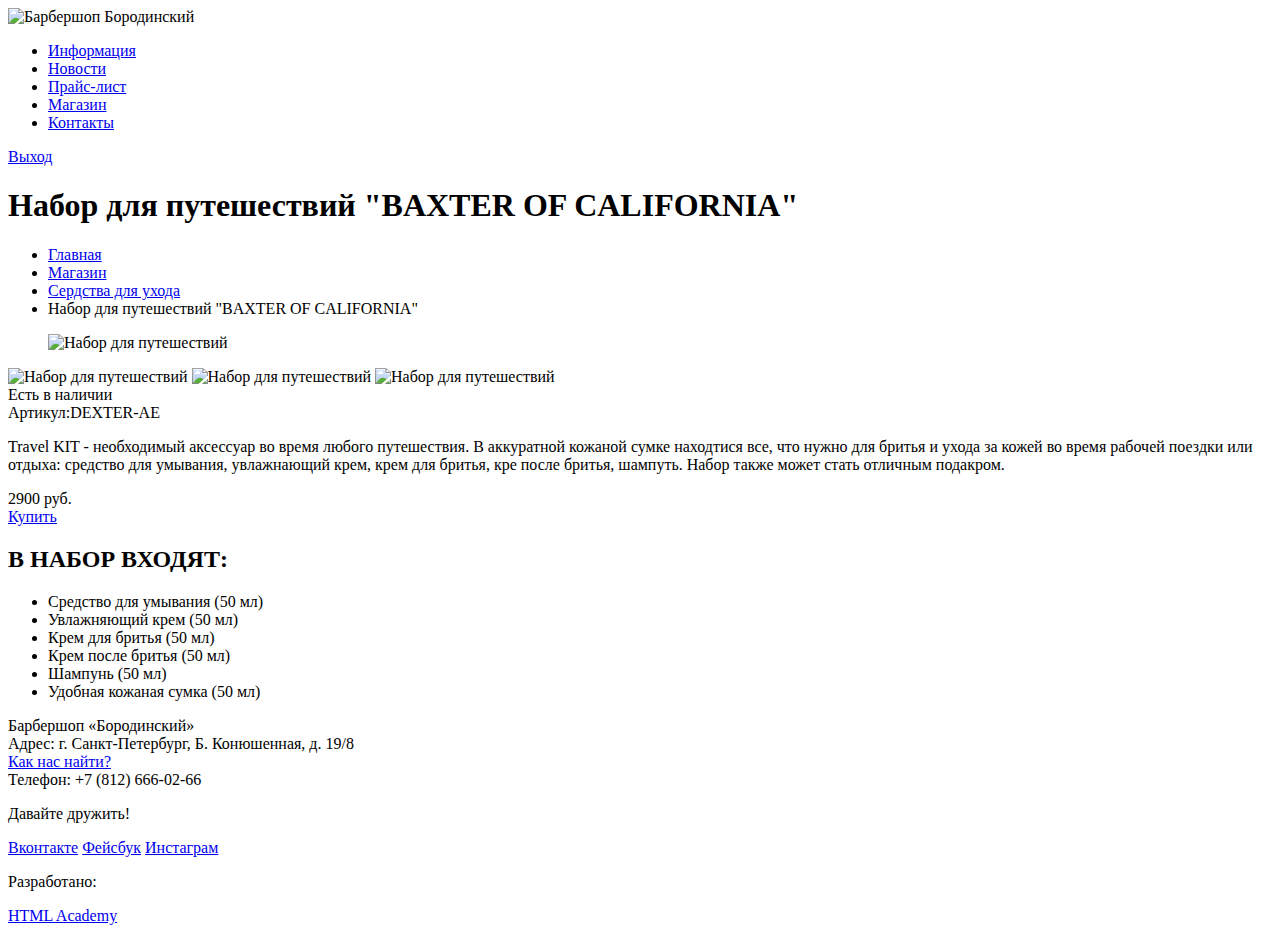
==== catalog-item.html @ f9543cda "add - Созданы html для Каталога товаров и для Карточки продукта." ====
<!DOCTYPE HTML>
<html lang="ru">
  <head>
    <meta charset="utf-8">
    <title>Барбершоп "Бородинский"</title>
  </head>
  <body>
    <header class="main-header">
      <div class="container">
        <img src="img/logo.png" width="200" height="50" alt="Барбершоп Бородинский">
        <nav class="main-navigation">
          <ul>
            <li><a href="#">Информация</a></li>
            <li><a href="#">Новости</a></li>
            <li><a href="#">Прайс-лист</a></li>
            <li><a href="#">Магазин</a></li>
            <li><a href="#">Контакты</a></li>
          </ul>
        </nav>
        <div class="user-block">
          <a href="#">Выход</a>
        </div>
      </div>
    </header>
    <main class="container">
      <div class="header-container">
        <h1>Набор для путешествий "BAXTER OF CALIFORNIA"</h1>
        <ul class="breadcrumbs">
          <li><a href="#">Главная</a></li>
          <li><a href="#">Магазин</a></li>
          <li><a href="#">Сердства для ухода</a></li>
          <li class="active">Набор для путешествий "BAXTER OF CALIFORNIA"</li>
        </ul>
      </div>
      <div class="product-item gallery">
        <figure class="gallery-content">
          <img src="img/photo-1.png" width="400" height="450" alt="Набор для путешествий">
        </figure>
        <div class="preview gallery">
          <img src="img/photo-2.png" width="150" height="150" alt="Набор для путешествий">
          <img src="img/photo-3.png" width="150" height="150" alt="Набор для путешествий">
          <img src="img/photo-4.png" width="150" height="150" alt="Набор для путешествий">
        </div>
      </div>
      <div class="product-item description">
        <div class="service-infofmation">
          <div class="in-stock">Есть в наличии</div>
          <div class="articul">Артикул:DEXTER-AE</div>
        </div>
        <p class="full-description">
          Travel KIT - необходимый аксессуар во время любого путешествия. В аккуратной кожаной сумке находтися все, что нужно для бритья и ухода за кожей во время рабочей поездки или отдыха: средство для умывания, увлажнающий крем, крем для бритья, кре после бритья, шампуть. Набор также может стать отличным подакром.
        </p>
        <div class="price">
          <div class="price">2900 руб.</div>
          <a href="#1">Купить</a>
        </div>
        <div class="contens">
          <h2>В НАБОР ВХОДЯТ:</h2>
          <ul>
            <li>Средство для умывания (50 мл)</li>
            <li>Увлажняющий крем (50 мл)</li>
            <li>Крем для бритья (50 мл)</li>
            <li>Крем после бритья (50 мл)</li>
            <li>Шампунь (50 мл)</li>
            <li>Удобная кожаная сумка (50 мл)</li>
          </ul>
        </div>
      </div>
    </main>
    <footer class="main-footer">
      <div class="container">
        <section class="footer-contacts">
          Барбершоп «Бородинский»<br>
          Адрес: г. Санкт-Петербург, Б. Конюшенная, д. 19/8<br>
          <a href="#">Как нас найти?</a><br>
          Телефон: +7 (812) 666-02-66
        </section>
        <section class="footer-social">
          <p>Давайте дружить!</p>
          <a class="social-btn social-btn-vk" href="#">Вконтакте</a>
          <a class="social-btn social-btn-fb" href="#">Фейсбук</a>
          <a class="social-btn social-btn-inst" href="#">Инстаграм</a>
        </section>
        <section class="footer-copyright">
          <p>Разработано:</p>
          <a class="btn" href="https://htmlacademy.ru">HTML Academy</a>
        </section>
      </div>
    </footer>
  </body>
</html>
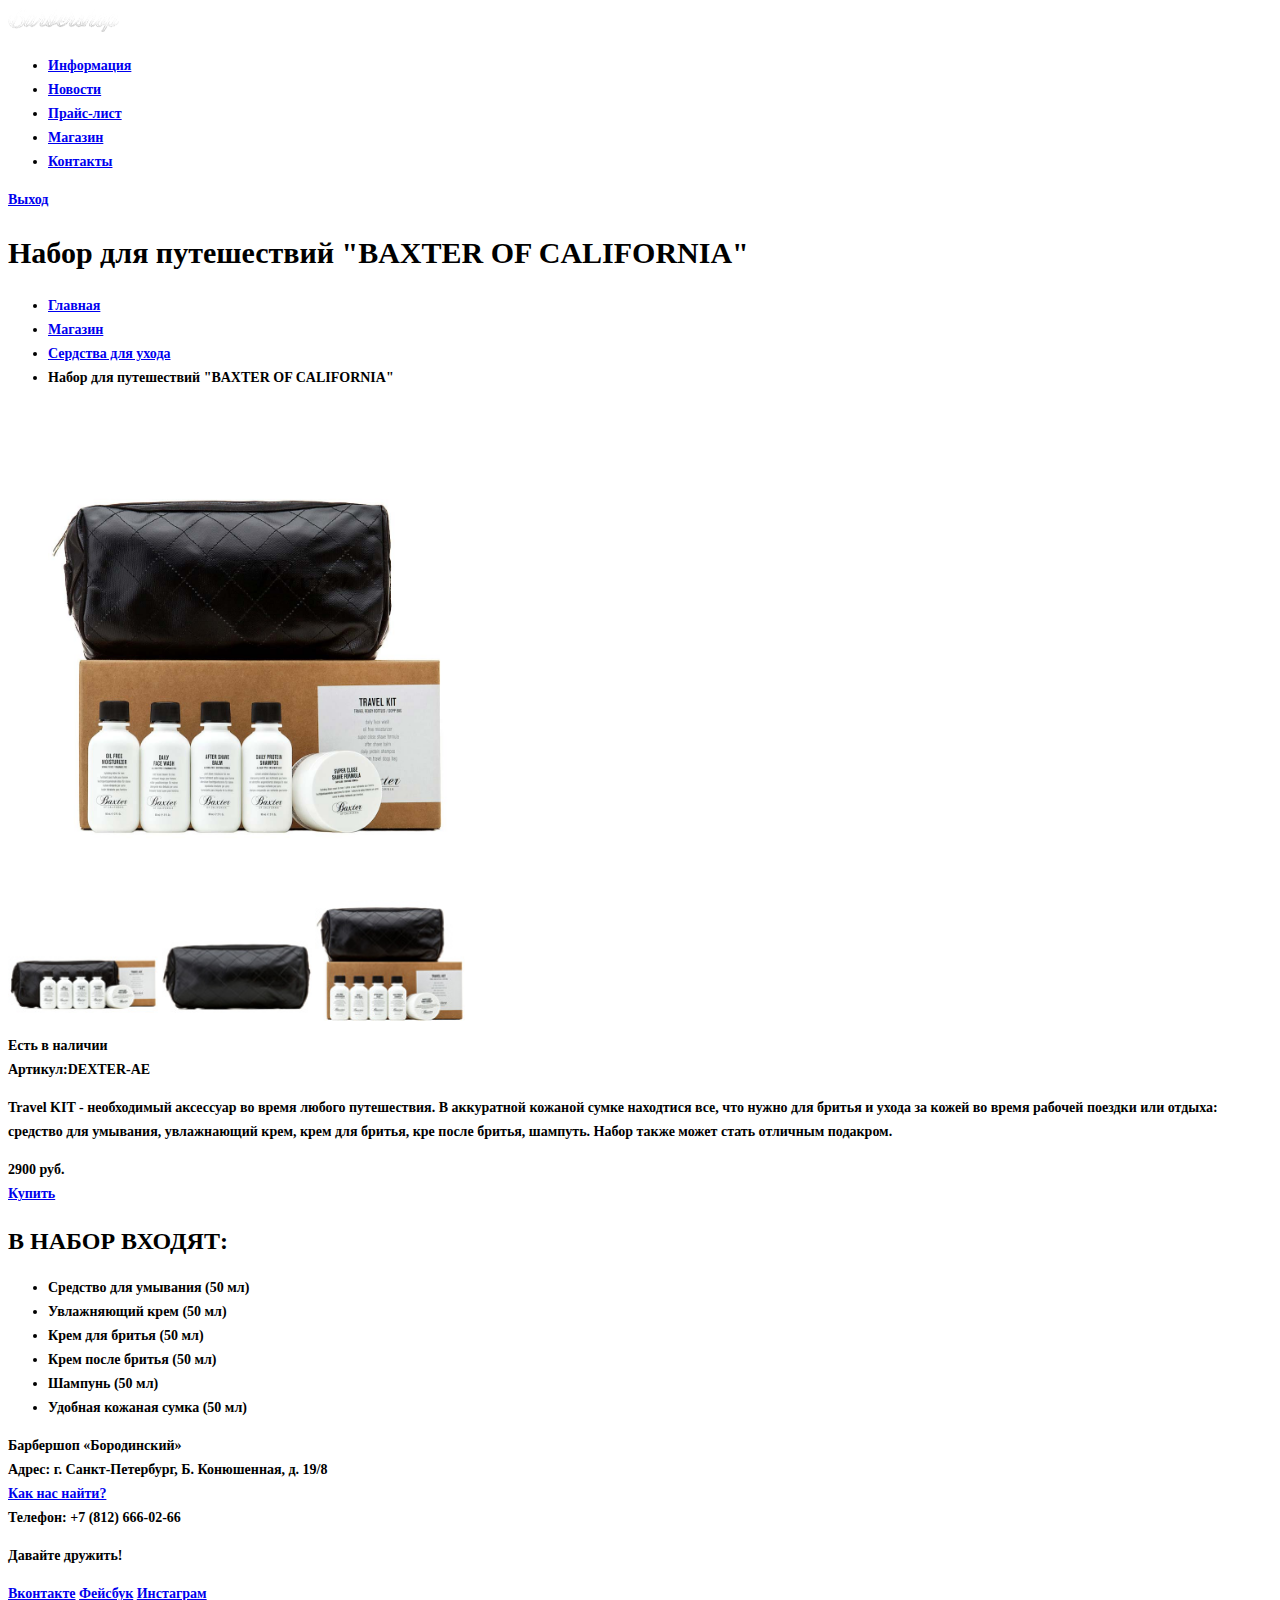
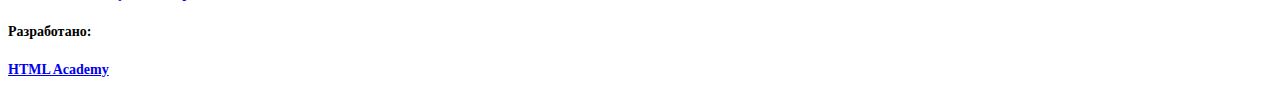
==== commit 2c8bac31: "add - Добавленные основные стили и изображения." ====
--- a/catalog-item.html
+++ b/catalog-item.html
@@ -3,11 +3,12 @@
   <head>
     <meta charset="utf-8">
     <title>Барбершоп "Бородинский"</title>
+    <link href="css/style.css" rel="stylesheet">
   </head>
   <body>
     <header class="main-header">
       <div class="container">
-        <img src="img/logo.png" width="200" height="50" alt="Барбершоп Бородинский">
+        <img src="img/borodinsky-small-logo.png" width="111" height="24" alt="Барбершоп Бородинский">
         <nav class="main-navigation">
           <ul>
             <li><a href="#">Информация</a></li>
@@ -34,12 +35,12 @@
       </div>
       <div class="product-item gallery">
         <figure class="gallery-content">
-          <img src="img/photo-1.png" width="400" height="450" alt="Набор для путешествий">
+          <img src="img/product-item-large-photo1.jpg" width="400" height="450" alt="Набор для путешествий">
         </figure>
         <div class="preview gallery">
-          <img src="img/photo-2.png" width="150" height="150" alt="Набор для путешествий">
-          <img src="img/photo-3.png" width="150" height="150" alt="Набор для путешествий">
-          <img src="img/photo-4.png" width="150" height="150" alt="Набор для путешествий">
+          <img src="img/product-item-photo1.1.jpg" width="150" height="150" alt="Набор для путешествий">
+          <img src="img/product-item-photo1.2.jpg" width="150" height="150" alt="Набор для путешествий">
+          <img src="img/product-item-photo1.3.jpg" width="150" height="150" alt="Набор для путешествий">
         </div>
       </div>
       <div class="product-item description">
--- a/css/style.css
+++ b/css/style.css
@@ -0,0 +1,17 @@
+body {
+    font-size: 14px;
+    font-weight: bold;
+    font-family: 'PT Sans Narrow';
+    line-height: 24px;
+    color: black;
+}
+
+h1 {
+    font-size: 30px;
+    line-height: 42px;
+}
+
+h2 {
+    font-size: 24px;
+    line-height: 30px;
+}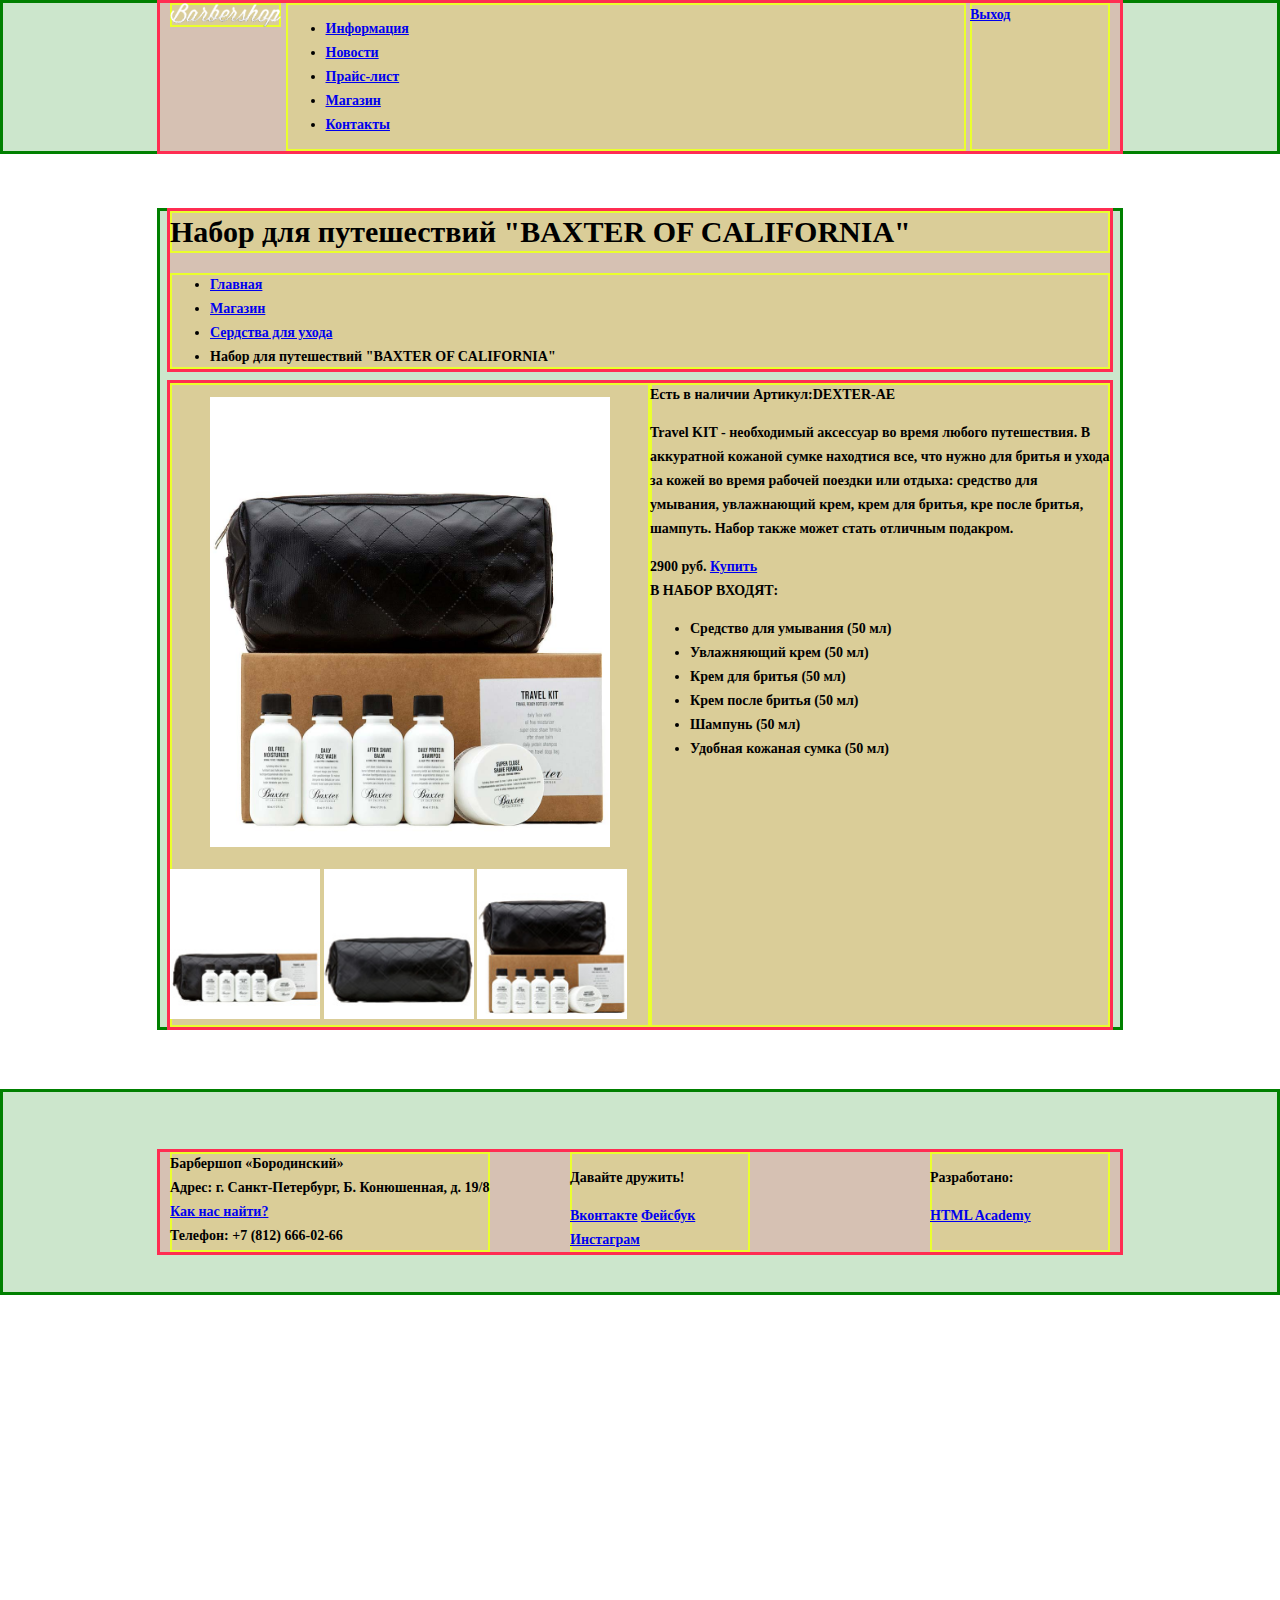
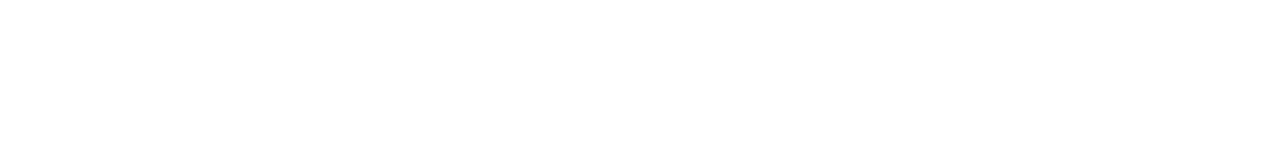
==== commit bacf23cc: "add - Добавил сетку на flex для основных элементов" ====
--- a/catalog-item.html
+++ b/catalog-item.html
@@ -7,7 +7,7 @@
   </head>
   <body>
     <header class="main-header">
-      <div class="container">
+      <div class="main-header-layout container">
         <img src="img/borodinsky-small-logo.png" width="111" height="24" alt="Барбершоп Бородинский">
         <nav class="main-navigation">
           <ul>
@@ -33,30 +33,31 @@
           <li class="active">Набор для путешествий "BAXTER OF CALIFORNIA"</li>
         </ul>
       </div>
-      <div class="product-item gallery">
+      <div class="detail-product">
+      <div class="detail-product__gallery">
         <figure class="gallery-content">
           <img src="img/product-item-large-photo1.jpg" width="400" height="450" alt="Набор для путешествий">
         </figure>
-        <div class="preview gallery">
+        <div class="detail-product__gallery-preview">
           <img src="img/product-item-photo1.1.jpg" width="150" height="150" alt="Набор для путешествий">
           <img src="img/product-item-photo1.2.jpg" width="150" height="150" alt="Набор для путешествий">
           <img src="img/product-item-photo1.3.jpg" width="150" height="150" alt="Набор для путешествий">
         </div>
       </div>
-      <div class="product-item description">
+      <div class="detail-product__description">
         <div class="service-infofmation">
-          <div class="in-stock">Есть в наличии</div>
-          <div class="articul">Артикул:DEXTER-AE</div>
+          <span class="in-stock">Есть в наличии</span>
+          <span class="articul">Артикул:DEXTER-AE</span>
         </div>
         <p class="full-description">
           Travel KIT - необходимый аксессуар во время любого путешествия. В аккуратной кожаной сумке находтися все, что нужно для бритья и ухода за кожей во время рабочей поездки или отдыха: средство для умывания, увлажнающий крем, крем для бритья, кре после бритья, шампуть. Набор также может стать отличным подакром.
         </p>
         <div class="price">
-          <div class="price">2900 руб.</div>
+          <b class="price">2900 руб.</b>
           <a href="#1">Купить</a>
         </div>
         <div class="contens">
-          <h2>В НАБОР ВХОДЯТ:</h2>
+          <b>В НАБОР ВХОДЯТ:</b>
           <ul>
             <li>Средство для умывания (50 мл)</li>
             <li>Увлажняющий крем (50 мл)</li>
@@ -67,9 +68,10 @@
           </ul>
         </div>
       </div>
+    </div>
     </main>
     <footer class="main-footer">
-      <div class="container">
+      <div class="main-footer-layout container">
         <section class="footer-contacts">
           Барбершоп «Бородинский»<br>
           Адрес: г. Санкт-Петербург, Б. Конюшенная, д. 19/8<br>
--- a/css/style.css
+++ b/css/style.css
@@ -1,9 +1,16 @@
+html,
 body {
     font-size: 14px;
     font-weight: bold;
     font-family: 'PT Sans Narrow';
+
     line-height: 24px;
-    color: black;
+
+    min-width: 1122px;
+    min-height: 1750px;
+
+    margin: 0;
+    padding: 0;
 }
 
 h1 {
@@ -14,4 +21,170 @@
 h2 {
     font-size: 24px;
     line-height: 30px;
-}+}
+
+.container {
+  width: 940px;
+  margin: 0 auto;
+  padding: 0 10px;
+}
+
+.main-header-layout {
+  display: flex;
+  justify-content: space-between;
+}
+
+.main-header {
+  margin-bottom: 60px;
+}
+
+.main-navigation {
+  flex-basis: 680px;
+}
+
+.user-block {
+  width: 140px;
+}
+
+.index-logo {
+  width: 368px;
+  min-height: 204px;
+  margin-right: auto;
+  margin-left: auto;
+  margin-bottom: 25px;
+}
+
+.features {
+  margin-bottom: 80px;
+  display: flex;
+  justify-content: space-between;
+}
+
+.features-item {
+  width: 300px;
+
+  /* Только для оформления сетки */
+  min-height: 175px;
+}
+
+.index-content {
+  display: flex;
+  justify-content: space-between;
+  margin-bottom: 35px;
+  padding: 50px 80px;
+}
+
+.index-content-left {
+  flex-basis: 380px;
+
+  /* Только для оформления сетки */
+  min-height: 330px;
+}
+
+.index-content-right {
+  width: 300px;
+
+  /* Только для оформления сетки */
+  min-height: 330px;
+}
+
+.main-footer {
+  margin-top: 65px;
+  padding-top: 60px;
+  padding-bottom: 40px;
+}
+
+.main-footer-layout {
+  display: flex;
+  justify-content: space-between;
+}
+
+.footer-contacts {
+  flex-basis: 320px;
+  margin-right: 80px;
+  /* Только для оформления сетки */
+  min-height: 90px;
+}
+
+.footer-social {
+  flex-basis: 180px;
+
+  /* Только для оформления сетки */
+  min-height: 90px;
+}
+
+.footer-copyright {
+  flex-basis: 180px;
+  margin-left: auto;
+  /* Только для оформления сетки */
+  min-height: 90px;
+}
+
+.catalog {
+  background-color: white;
+}
+
+.catalog .main-header {
+  background-color: black
+}
+
+.catalog-content-layout {
+  display: flex;
+  justify-content: space-between;
+}
+
+.filter-form {
+  flex-basis: 240px;
+}
+
+.products-gallery {
+  flex-basis: 704px;
+}
+
+.product-items-layout {
+  display: flex;
+  justify-content: space-between;
+  flex-wrap: wrap;
+}
+
+.product-item {
+  flex-basis: 220px;
+}
+
+.catalog .main-footer {
+  background-color: #1c1c1c;
+}
+
+.detail-product {
+  display: flex;
+}
+
+.detail-product__gallery {
+  flex-basis: 550px;
+}
+
+
+
+/*======================================
+ Системное оформление - не изменять
+=======================================*/
+
+body {
+  padding: 3px;
+}
+
+body > * {
+  background: rgba(0, 128, 0, 0.2);
+  box-shadow: 0 0 0 3px green;
+}
+
+body > * > * {
+  background: rgba(255, 45, 82, 0.2);
+  box-shadow: 0 0 0 3px rgb(255, 45, 82);
+}
+
+body > * > * > * {
+  background: rgba(234, 255, 45, 0.2);
+  box-shadow: inset 0 0 0 2px rgb(234, 255, 45);
+
+}
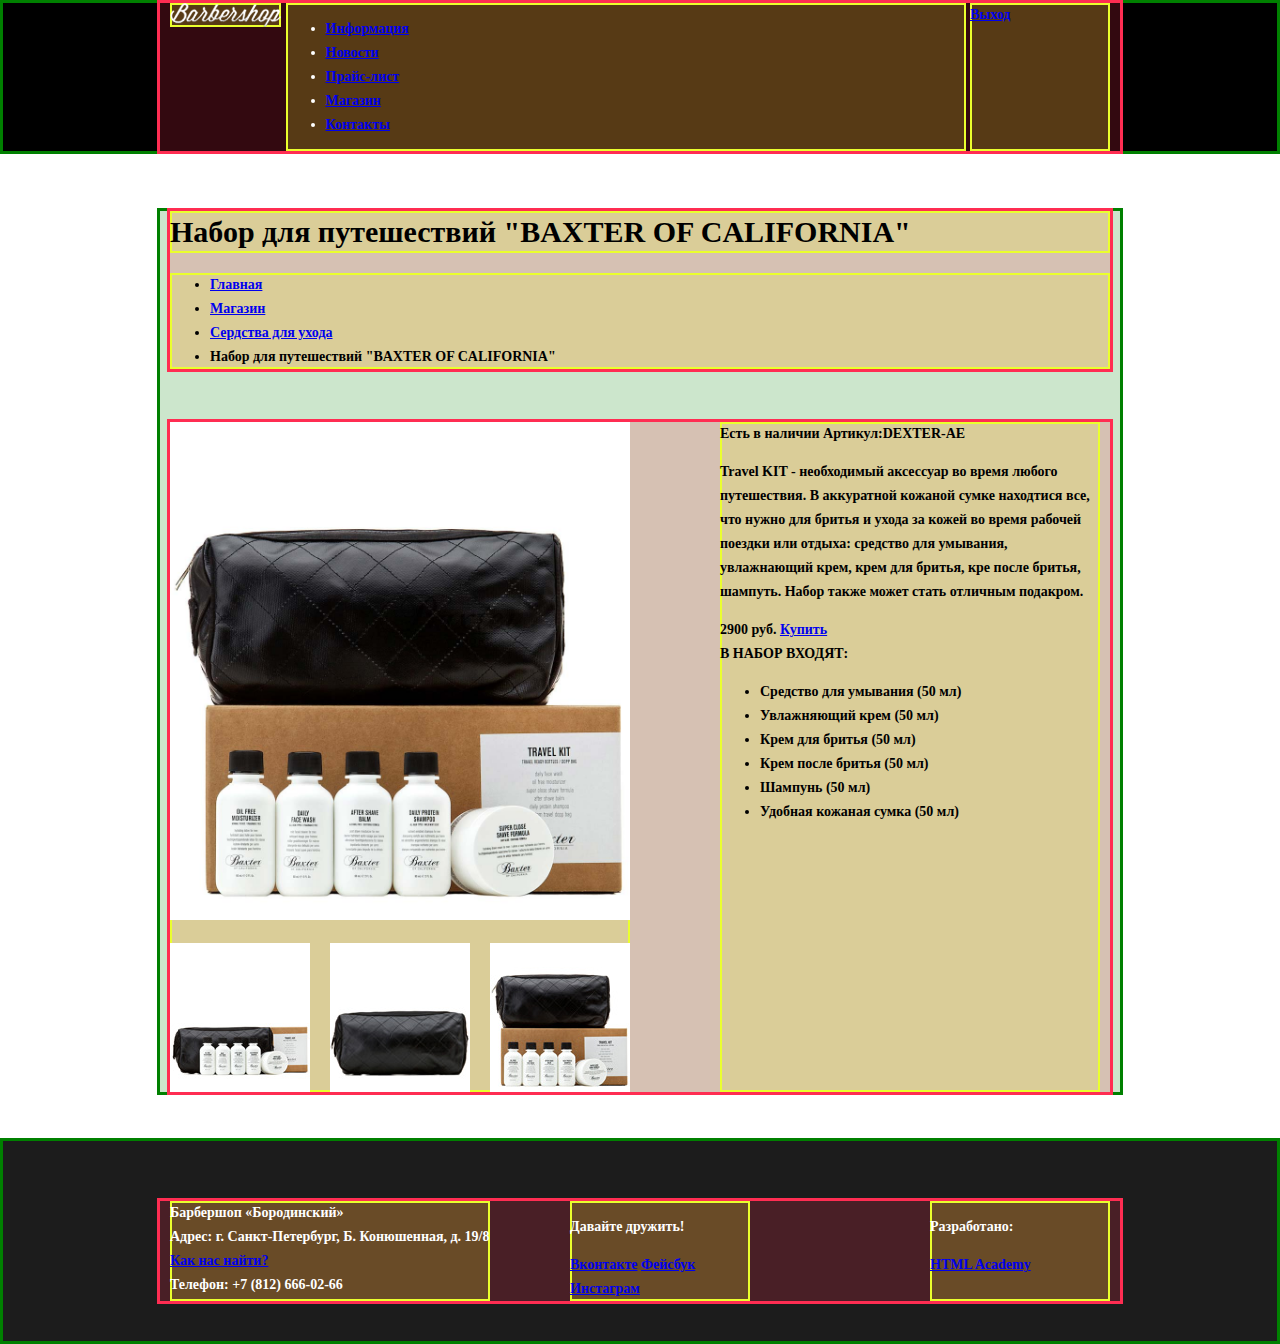
==== commit 1d799084: "add - Добавил сетку на flex для основных страниц сайта." ====
--- a/catalog-item.html
+++ b/catalog-item.html
@@ -1,62 +1,66 @@
 <!DOCTYPE HTML>
 <html lang="ru">
-  <head>
-    <meta charset="utf-8">
-    <title>Барбершоп "Бородинский"</title>
-    <link href="css/style.css" rel="stylesheet">
-  </head>
-  <body>
-    <header class="main-header">
-      <div class="main-header-layout container">
-        <img src="img/borodinsky-small-logo.png" width="111" height="24" alt="Барбершоп Бородинский">
-        <nav class="main-navigation">
-          <ul>
-            <li><a href="#">Информация</a></li>
-            <li><a href="#">Новости</a></li>
-            <li><a href="#">Прайс-лист</a></li>
-            <li><a href="#">Магазин</a></li>
-            <li><a href="#">Контакты</a></li>
-          </ul>
-        </nav>
-        <div class="user-block">
-          <a href="#">Выход</a>
-        </div>
+
+<head>
+  <meta charset="utf-8">
+  <title>Барбершоп "Бородинский"</title>
+  <link href="css/style.css" rel="stylesheet">
+</head>
+
+<body class="catalog-item-page">
+  <header class="main-header">
+    <div class="main-header-layout container">
+      <img src="img/borodinsky-small-logo.png" width="111" height="24" alt="Барбершоп Бородинский">
+      <nav class="main-navigation">
+        <ul>
+          <li><a href="#">Информация</a></li>
+          <li><a href="#">Новости</a></li>
+          <li><a href="#">Прайс-лист</a></li>
+          <li><a href="#">Магазин</a></li>
+          <li><a href="#">Контакты</a></li>
+        </ul>
+      </nav>
+      <div class="user-block">
+        <a href="#">Выход</a>
       </div>
-    </header>
-    <main class="container">
-      <div class="header-container">
-        <h1>Набор для путешествий "BAXTER OF CALIFORNIA"</h1>
-        <ul class="breadcrumbs">
-          <li><a href="#">Главная</a></li>
-          <li><a href="#">Магазин</a></li>
-          <li><a href="#">Сердства для ухода</a></li>
-          <li class="active">Набор для путешествий "BAXTER OF CALIFORNIA"</li>
-        </ul>
-      </div>
-      <div class="detail-product">
+    </div>
+  </header>
+  <main class="container">
+    <div class="header-container">
+      <h1>Набор для путешествий "BAXTER OF CALIFORNIA"</h1>
+      <ul class="breadcrumbs">
+        <li><a href="#">Главная</a></li>
+        <li><a href="#">Магазин</a></li>
+        <li><a href="#">Сердства для ухода</a></li>
+        <li class="active">Набор для путешествий "BAXTER OF CALIFORNIA"</li>
+      </ul>
+    </div>
+    <div class="detail-product">
       <div class="detail-product__gallery">
-        <figure class="gallery-content">
-          <img src="img/product-item-large-photo1.jpg" width="400" height="450" alt="Набор для путешествий">
+        <figure class="detail-product__gallery-content">
+          <img src="img/product-item-large-photo1.jpg" width="460" height="498" alt="Набор для путешествий">
         </figure>
         <div class="detail-product__gallery-preview">
-          <img src="img/product-item-photo1.1.jpg" width="150" height="150" alt="Набор для путешествий">
-          <img src="img/product-item-photo1.2.jpg" width="150" height="150" alt="Набор для путешествий">
-          <img src="img/product-item-photo1.3.jpg" width="150" height="150" alt="Набор для путешествий">
+          <img src="img/product-item-photo1.1.jpg" width="140" height="149" alt="Набор для путешествий">
+          <img src="img/product-item-photo1.2.jpg" width="140" height="149" alt="Набор для путешествий">
+          <img src="img/product-item-photo1.3.jpg" width="140" height="149" alt="Набор для путешествий">
         </div>
       </div>
       <div class="detail-product__description">
-        <div class="service-infofmation">
+        <div class="detail-product__service-infofmation">
           <span class="in-stock">Есть в наличии</span>
           <span class="articul">Артикул:DEXTER-AE</span>
         </div>
-        <p class="full-description">
-          Travel KIT - необходимый аксессуар во время любого путешествия. В аккуратной кожаной сумке находтися все, что нужно для бритья и ухода за кожей во время рабочей поездки или отдыха: средство для умывания, увлажнающий крем, крем для бритья, кре после бритья, шампуть. Набор также может стать отличным подакром.
+        <p class="detail-product__full-description">
+          Travel KIT - необходимый аксессуар во время любого путешествия. В аккуратной кожаной сумке находтися все, что нужно для бритья
+          и ухода за кожей во время рабочей поездки или отдыха: средство для умывания, увлажнающий крем, крем для бритья,
+          кре после бритья, шампуть. Набор также может стать отличным подакром.
         </p>
-        <div class="price">
-          <b class="price">2900 руб.</b>
+        <div class="detail-product__price">
+          <b class="detail-product__price-btn">2900 руб.</b>
           <a href="#1">Купить</a>
         </div>
-        <div class="contens">
+        <div class="detail-product__contens">
           <b>В НАБОР ВХОДЯТ:</b>
           <ul>
             <li>Средство для умывания (50 мл)</li>
@@ -69,26 +73,25 @@
         </div>
       </div>
     </div>
-    </main>
-    <footer class="main-footer">
-      <div class="main-footer-layout container">
-        <section class="footer-contacts">
-          Барбершоп «Бородинский»<br>
-          Адрес: г. Санкт-Петербург, Б. Конюшенная, д. 19/8<br>
-          <a href="#">Как нас найти?</a><br>
-          Телефон: +7 (812) 666-02-66
-        </section>
-        <section class="footer-social">
-          <p>Давайте дружить!</p>
-          <a class="social-btn social-btn-vk" href="#">Вконтакте</a>
-          <a class="social-btn social-btn-fb" href="#">Фейсбук</a>
-          <a class="social-btn social-btn-inst" href="#">Инстаграм</a>
-        </section>
-        <section class="footer-copyright">
-          <p>Разработано:</p>
-          <a class="btn" href="https://htmlacademy.ru">HTML Academy</a>
-        </section>
-      </div>
-    </footer>
-  </body>
-</html>
+  </main>
+  <footer class="main-footer">
+    <div class="main-footer-layout container">
+      <section class="footer-contacts">
+        Барбершоп «Бородинский»<br> Адрес: г. Санкт-Петербург, Б. Конюшенная, д. 19/8<br>
+        <a href="#">Как нас найти?</a><br> Телефон: +7 (812) 666-02-66
+      </section>
+      <section class="footer-social">
+        <p>Давайте дружить!</p>
+        <a class="social-btn social-btn-vk" href="#">Вконтакте</a>
+        <a class="social-btn social-btn-fb" href="#">Фейсбук</a>
+        <a class="social-btn social-btn-inst" href="#">Инстаграм</a>
+      </section>
+      <section class="footer-copyright">
+        <p>Разработано:</p>
+        <a class="btn" href="https://htmlacademy.ru">HTML Academy</a>
+      </section>
+    </div>
+  </footer>
+</body>
+
+</html>--- a/css/style.css
+++ b/css/style.css
@@ -7,7 +7,6 @@
     line-height: 24px;
 
     min-width: 1122px;
-    min-height: 1750px;
 
     margin: 0;
     padding: 0;
@@ -94,6 +93,13 @@
   padding-bottom: 40px;
 }
 
+.catalog-page .main-footer,
+.catalog-item-page .main-footer {
+  margin-top: 49px;
+  background-color: #1c1c1c;
+  color: white;
+}
+
 .main-footer-layout {
   display: flex;
   justify-content: space-between;
@@ -102,6 +108,7 @@
 .footer-contacts {
   flex-basis: 320px;
   margin-right: 80px;
+
   /* Только для оформления сетки */
   min-height: 90px;
 }
@@ -116,16 +123,15 @@
 .footer-copyright {
   flex-basis: 180px;
   margin-left: auto;
+
   /* Только для оформления сетки */
   min-height: 90px;
 }
 
-.catalog {
-  background-color: white;
-}
-
-.catalog .main-header {
-  background-color: black
+.catalog-page .main-header,
+.catalog-item-page .main-header  {
+  background-color: black;
+  color: white;
 }
 
 .catalog-content-layout {
@@ -149,10 +155,12 @@
 
 .product-item {
   flex-basis: 220px;
-}
-
-.catalog .main-footer {
-  background-color: #1c1c1c;
+  height: 286px;
+  margin-bottom: 20px;
+}
+
+.header-container {
+  margin-bottom: 53px;
 }
 
 .detail-product {
@@ -160,9 +168,26 @@
 }
 
 .detail-product__gallery {
-  flex-basis: 550px;
-}
-
+  flex-basis: 460px;
+  margin-right: 90px;
+}
+
+.detail-product__gallery-content {
+  margin: 0;
+  padding: 0;
+
+  margin-bottom: 15px;
+}
+
+.detail-product__gallery-preview {
+  display: flex;
+  justify-content: space-between;
+  margin: 0px
+}
+
+.detail-product__description {
+  flex-basis: 380px;
+}
 
 
 /*======================================
@@ -186,5 +211,4 @@
 body > * > * > * {
   background: rgba(234, 255, 45, 0.2);
   box-shadow: inset 0 0 0 2px rgb(234, 255, 45);
-
-}
+}